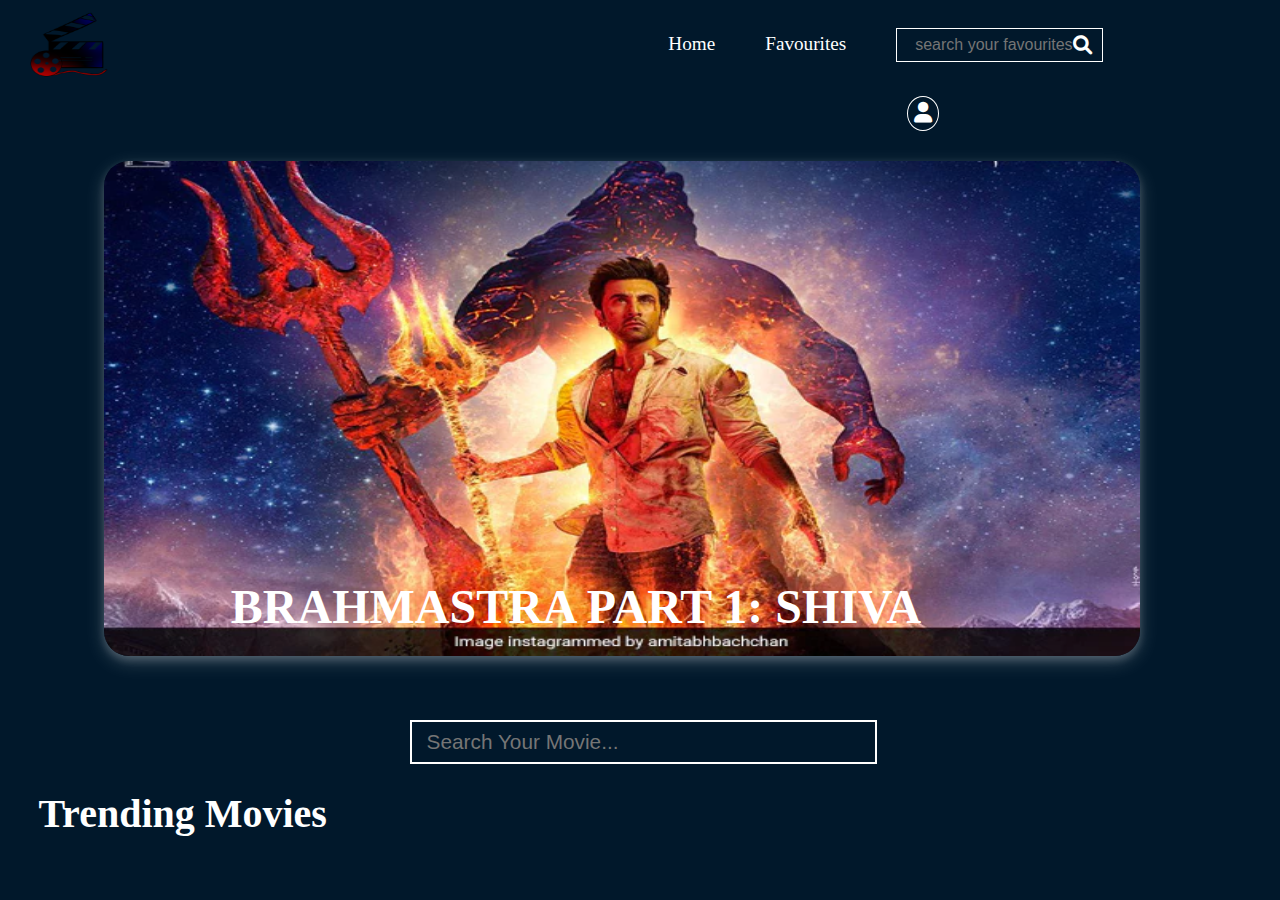
==== index.html @ 2eac6cf6 "Implemented the Favoutites v1.0" ====
<!DOCTYPE html>
<html lang="en">
<head>
    <meta charset="UTF-8">
    <meta name="viewport" content="width=device-width, initial-scale=1.0">
    <title>Home</title>
</head>

<link rel="stylesheet" href="/css/index.css">
<link rel="stylesheet" href="https://cdnjs.cloudflare.com/ajax/libs/font-awesome/6.0.0/css/all.min.css" integrity="sha384-..." crossorigin="anonymous">

<body>

    <!-- Nav bar -->
    <nav id="navbar">
        <div id="movie-logo">
            <img id="movie-logo-image" src="Images/movie_logo.png" alt="Loading..">
        </div>

        <ul id="nav_elements">
            <li><a href="/index.html">Home</a></li>
            <li><a href="/favourites.html" target="_blank">Favourites</a></li>
            <li>
                <input id="navbar_input" type="text" placeholder="search your favourites ..."> 
                <i id="search_icon_navbar" class="fas fa-search"></i>   
            </li>

            <li id="user_icon_navbar">
                <a href="">
                    <i class="fas fa-user"></i>
                </a>
            </li>

        </ul>

    </nav>

    <!-- Movie banner -->
    <div class="movie-banner">
        <img id="banner_poster" src="Images/brahmastra.webp" alt="">
        <h2 id="movie-name-banner">Brahmastra Part 1: SHIVA</h2>
    </div>

    <div id="search_movie_section">
        <input placeholder="Search Your Movie..." type="text" name="search" id="search_movie_input"
        onkeyup="searchMovie()"
        >
    </div>

    <h2 id="all_movies_heading">Trending Movies</h2>
    <section class="all-movies">
    </section>


    <script src="Javascript/index.js"></script>
</body>
</html>
---- css/index.css ----
*{
    margin: 0;
    padding: 0;
    /* border: 1px solid white; */
}

#navbar{
    /* background-color: rgb(20, 0, 53); */
    display: flex;
    padding-top: 8px;
    width: 90%;
}

body{
    background-color: rgb(1, 24, 43);
    /* overflow: hidden; */
}

#movie-logo-image{
    height: 85px;
    width: 105px;
    margin-left: 20px;
}

#nav_elements{
    margin-left: 45%;
    list-style: none;
    display: flex;
    flex-wrap: wrap;
    align-items: stretch;
    justify-content: space-around;
}

#nav_elements li{
    padding: 15px;
    font-size: 1.2rem;
    color: white;
    padding-top: 25px;
}

#nav_elements li a{
    color: white;
    text-decoration: none;
}

#nav_elements li a:hover{
    color: aqua;
}

#navbar_input{
    padding: 7px;
    padding-left: 18px;
    width: 180px;
    margin-top: -10%;
    background: transparent;
    border: 1px solid white;
    font-size: 1rem;
    color: white;
}

#search_icon_navbar{
    position: relative;
    left: -15%;
    top: 2px;
    color: rgb(255, 255, 255);
}

#user_icon_navbar a i{
    font-size: 1.3rem;
    margin-top: -7%;
    color: rgb(255, 255, 255);
    margin-left: 4vw;
    border: 1px solid white;
    padding: 6px;
    border-radius: 50%;
}

#user_icon_navbar a i:hover{
    color: aqua;
}

/* Banner Section */

.movie-banner{
    margin-top: 15px;
    width: 90vw;
    height: 55vh;
}

.movie-banner img{
    width: 90%;
    margin-left: 9%;
    height: 100%;
    border-radius: 25px;
    box-shadow: 0 4px 8px 0 rgba(255, 255, 255, 0.2), 0 6px 20px 0 rgba(255, 255, 255, 0.19);
}

.addShadow{
    box-shadow: 0 4px 8px 0 rgba(255, 255, 255, 0.2), 0 6px 20px 0 rgba(255, 255, 255, 0.19);
}
.removeShadow{
    box-shadow: 0 ;
}

#movie-name-banner{
    margin-top: -7%;
    color: white;
    text-align: center;
    text-transform: uppercase;
    font-size: 3rem;
}

/* search movie section */
#search_movie_section{
    margin-top: 5%;
}

#search_movie_section input{
    width: 35%;
    height: 40px;
    margin-left: 32%;
    background-color: transparent;
    color: white;
    border: 2px solid white;
    padding-left: 15px;
    font-size: 1.3rem;
}


/* All Movies */

#all_movies_heading{
    color: white;
    font-size: 2.5rem;
    margin-top: 2%;
    margin-left:3%;
}

.all-movies{
    width: 90%;
    height: max-content;
    margin:auto;
    align-items: center;
    justify-content: center;
    display: flex;
    flex-wrap: wrap;
}

.movie-card{
    height: 65vh;
    width: 270px;
    margin: 45px;
    border: none;
    margin-bottom: 15px;
}

.image_card{
    height: 80%;
    width: 100%;
    border: 2px solid transparent;
    border-radius: 25px;
    cursor: pointer;
}

.image_card:hover{
    box-shadow: 0 4px 8px 0 rgba(255, 255, 255, 0.2), 0 6px 20px 0 rgba(255, 255, 255, 0.19);
}

.footer_card{
    display: flex;
    align-items: center;
    /* justify-content: space-evenly; */
}

.movie-card .footer_card i{
    font-size: 2.5rem;
    color: white;
    margin-top: -25px;
    border: none;
    background-color: transparent;
    cursor: pointer;
    transition: 0.4s ease-in-out;
}

.movie-card .footer_card i:hover{
    scale: 110%;
}

.movie-card .footer_card .favouriteIcon {
    color: red;
    margin-left: -4%;
}

.movie-card .footer_card .detailIcon{
    color: yellow;
    margin-left: 84%;
}

.movie-name{
    text-align: center;
    color: white;
}



/* style when no movie found */
.noMovieFound{
    margin-bottom: 15%;
    text-align: center;
    text-transform: uppercase;
}
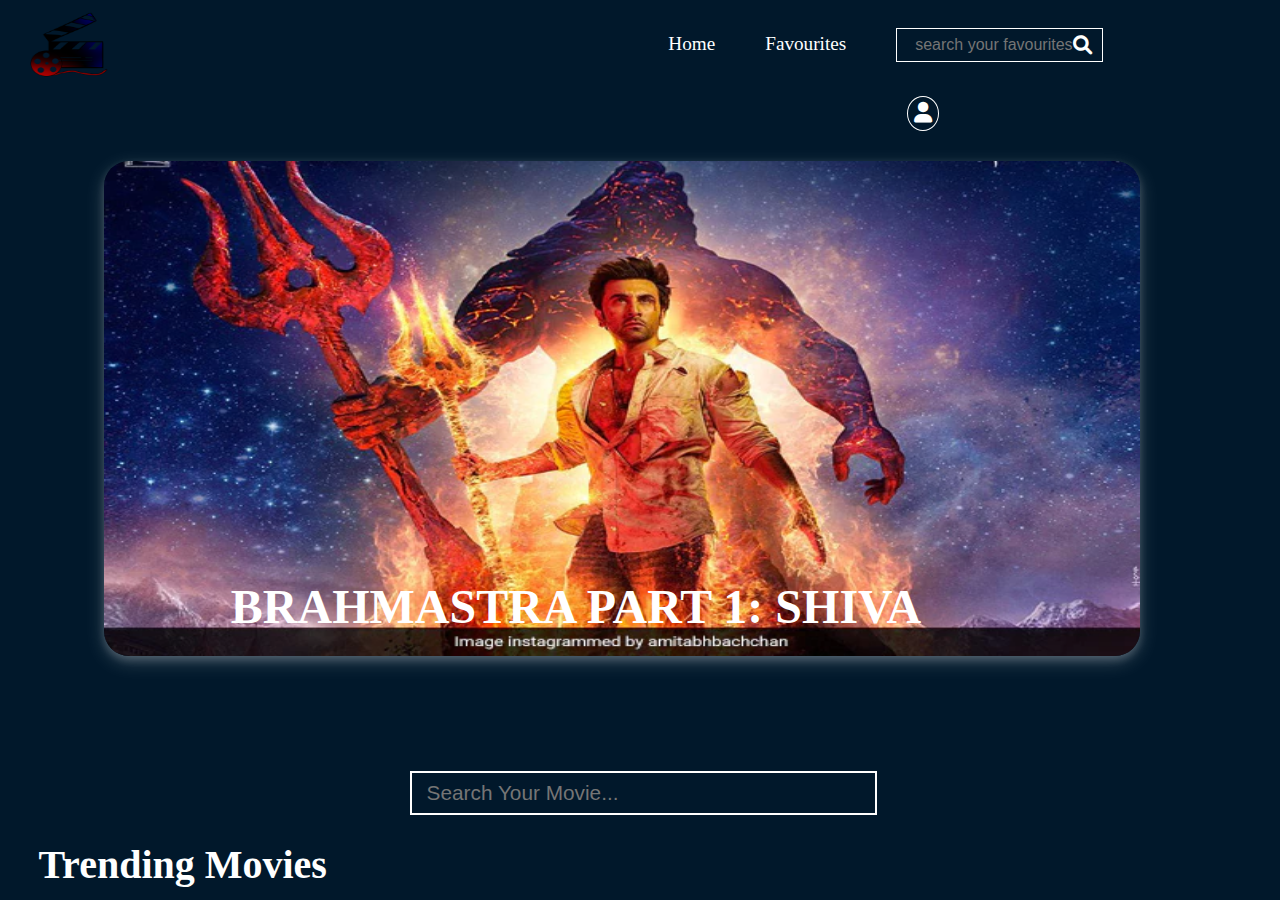
==== commit fc1bb707: "Fav Search feature" ====
--- a/index.html
+++ b/index.html
@@ -3,10 +3,11 @@
 <head>
     <meta charset="UTF-8">
     <meta name="viewport" content="width=device-width, initial-scale=1.0">
+    <meta http-equiv="Content-Security-Policy" content="upgrade-insecure-requests">
     <title>Home</title>
 </head>
 
-<link rel="stylesheet" href="/css/index.css">
+<link rel="stylesheet" href="css/index.css">
 <link rel="stylesheet" href="https://cdnjs.cloudflare.com/ajax/libs/font-awesome/6.0.0/css/all.min.css" integrity="sha384-..." crossorigin="anonymous">
 
 <body>
@@ -18,10 +19,10 @@
         </div>
 
         <ul id="nav_elements">
-            <li><a href="/index.html">Home</a></li>
-            <li><a href="/favourites.html" target="_blank">Favourites</a></li>
+            <li><a href="index.html">Home</a></li>
+            <li><a href="favourites.html" target="_blank">Favourites</a></li>
             <li>
-                <input id="navbar_input" type="text" placeholder="search your favourites ..."> 
+                <input id="navbar_input" type="text" placeholder="search your favourites ..." onkeyup="searchFavourites()"> 
                 <i id="search_icon_navbar" class="fas fa-search"></i>   
             </li>
 
@@ -34,6 +35,11 @@
         </ul>
 
     </nav>
+
+    <Element class="displayFavoutrites" >
+        <ul id="list-box-fav">
+        </ul>
+    </Element>
 
     <!-- Movie banner -->
     <div class="movie-banner">
--- a/css/index.css
+++ b/css/index.css
@@ -85,6 +85,8 @@
     margin-top: 15px;
     width: 90vw;
     height: 55vh;
+    /* position: absolute;
+    top: 15%; */
 }
 
 .movie-banner img{
@@ -124,6 +126,7 @@
     border: 2px solid white;
     padding-left: 15px;
     font-size: 1.3rem;
+    margin-top: 4%;
 }
 
 
@@ -187,7 +190,12 @@
 }
 
 .movie-card .footer_card .favouriteIcon {
-    color: red;
+    color: rgb(255, 255, 255);
+    margin-left: -4%;
+}
+
+.movie-card .footer_card .favouriteIconLiked {
+    color: rgb(255, 0, 0);
     margin-left: -4%;
 }
 
@@ -201,6 +209,10 @@
     color: white;
 }
 
+.increaseWidth{
+    scale: 105% !important;
+    margin-left: -8%;
+}
 
 
 /* style when no movie found */
@@ -208,4 +220,41 @@
     margin-bottom: 15%;
     text-align: center;
     text-transform: uppercase;
+}
+
+
+
+/* Favourites Box */
+
+::-webkit-scrollbar{
+    display: none;
+}
+#list-box-fav{
+    height: 200px;
+    overflow-y: scroll;
+}
+.displayFavoutrites{
+    position: absolute;
+    left: 62%;
+    top: 13%;
+    height: 25vh;
+    /* overflow-y: scroll; */
+}
+
+.displayFavoutrites .box{
+    width: 250px;
+    padding: 5px;
+    height: 45px;
+    border: none;
+    z-index: 2;
+    display: flex;
+    position: relative; 
+    /* left: 62%;  */
+    background-color: rgba(255, 255, 255, 0.267);
+    margin: 4px;
+}
+.displayFavoutrites .box img{
+    width: 20%;
+    height: 90%;
+    margin-right: 10px;
 }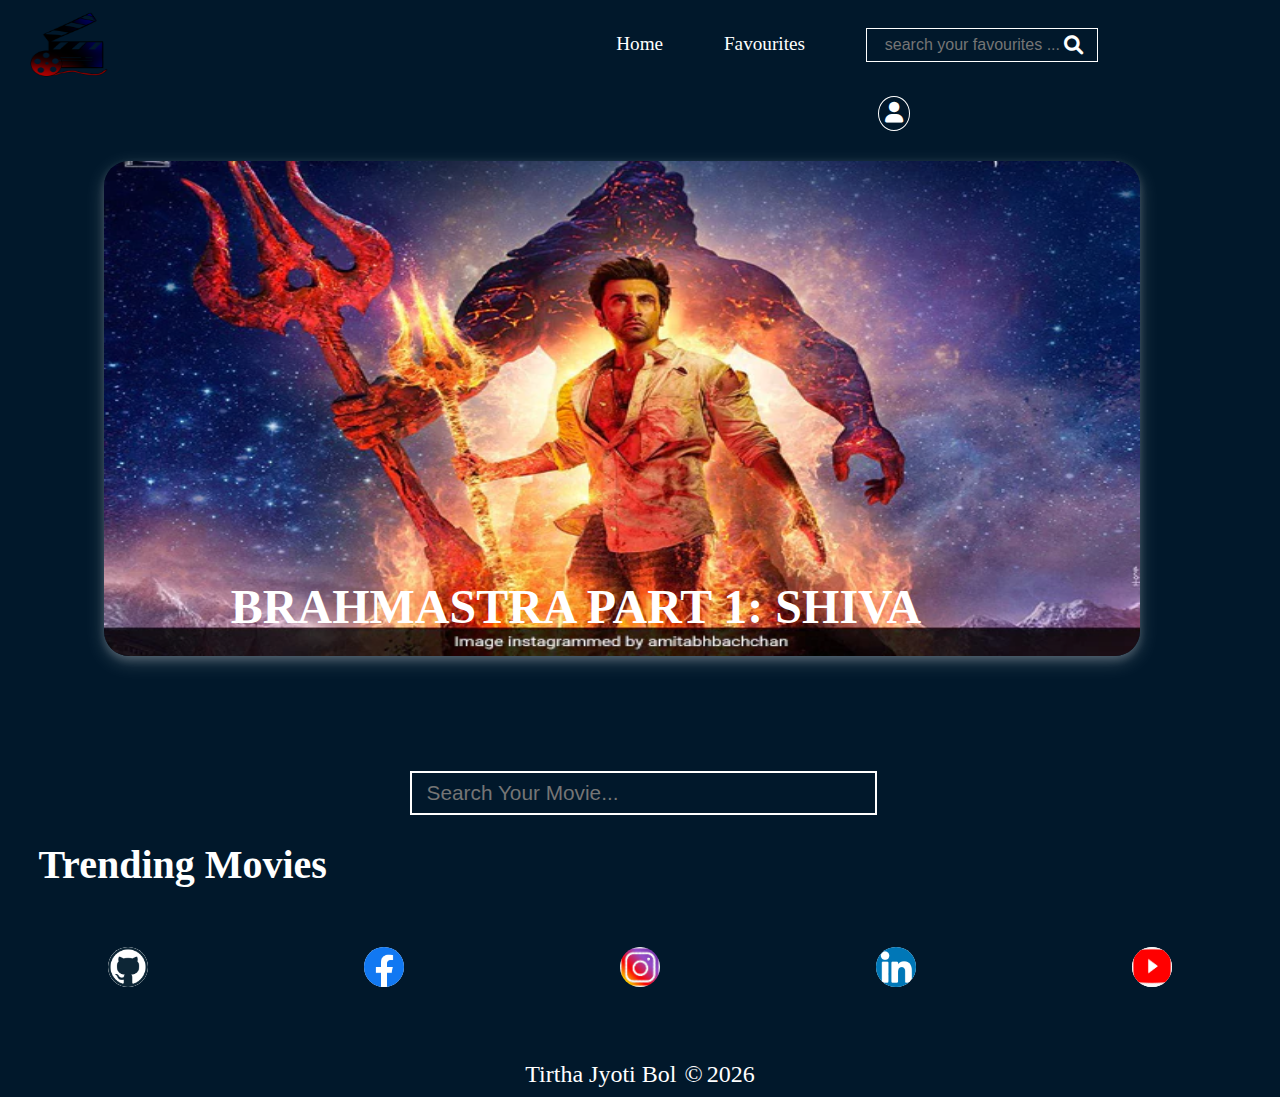
==== commit 883c6fc8: "Additional Footer" ====
--- a/index.html
+++ b/index.html
@@ -8,16 +8,33 @@
 </head>
 
 <link rel="stylesheet" href="css/index.css">
+<link rel="stylesheet" href="css/Laptop_mid.css">
 <link rel="stylesheet" href="https://cdnjs.cloudflare.com/ajax/libs/font-awesome/6.0.0/css/all.min.css" integrity="sha384-..." crossorigin="anonymous">
 
 <body>
+
+    <!-- Sidebar for mobile phones -->
+    <div id="hamburger-menu" class="ham_icon" style="display: none;">
+        <i class="fas fa-bars ham_icon icon_click" ></i>     
+    </div>
+    <sidebar id="sidebar" style="display: none">
+        <i class="fas fa-times cross_icon"></i>
+        <div id="sidebar_elements">
+            <li class="list-icon-content-sidebar"><a href="index.html">Home</a></li>
+             <li class="list-icon-content-sidebar"><a href="favourites.html" target="_blank">Favourites</a></li>
+        </div>
+    </sidebar>   
 
     <!-- Nav bar -->
     <nav id="navbar">
         <div id="movie-logo">
             <img id="movie-logo-image" src="Images/movie_logo.png" alt="Loading..">
         </div>
-
+        <!-- Nav Elements
+            : input
+            : tabs
+            : icon
+        -->
         <ul id="nav_elements">
             <li><a href="index.html">Home</a></li>
             <li><a href="favourites.html" target="_blank">Favourites</a></li>
@@ -36,6 +53,9 @@
 
     </nav>
 
+    <!-- 
+        box that shows searhed favourites
+     -->
     <Element class="displayFavoutrites" >
         <ul id="list-box-fav">
         </ul>
@@ -47,6 +67,10 @@
         <h2 id="movie-name-banner">Brahmastra Part 1: SHIVA</h2>
     </div>
 
+    <!-- 
+        search field for input by user
+        It shows recommended movies typed by user
+     -->
     <div id="search_movie_section">
         <input placeholder="Search Your Movie..." type="text" name="search" id="search_movie_input"
         onkeyup="searchMovie()"
@@ -54,9 +78,44 @@
     </div>
 
     <h2 id="all_movies_heading">Trending Movies</h2>
+
+    <!--
+         All the movies are displayed here
+        Dynamic display is through Javascrpit
+    -->
     <section class="all-movies">
     </section>
 
+    <Footer>
+        <div>
+            <a href="https://github.com/TirthaJyotiBol">
+                <img id="github" src="Images/github.png" alt="" srcset="">
+            </a>
+            <a href="https://www.facebook.com/tj.styles.925/">
+                <img id="facebook" src="Images/fb.png" alt="" srcset="">
+            </a>
+
+            <a href="https://www.instagram.com/tirtha_555/">
+                 <img id="instagram" src="Images/ig.png" alt="" srcset="">
+            </a>
+
+            <a href="https://www.linkedin.com/in/tirtha-jyoti-bol-6422591b7/">
+                <img id="linkedin" src="Images/linkedin.png" alt="" srcset="">
+            </a>
+
+            <a href="https://youtu.be/sML3eXdGRpg?si=4IwMY1uMj2mFQp35">
+                <img id="youtube" src="Images/yt.png" alt="" srcset="">
+            </a>
+
+        </div>
+
+
+        <Copyright>
+            <p>Tirtha Jyoti Bol </p>
+             <p id="trade">©</p> 
+             <p id="date"></p>
+        </Copyright>
+    </Footer>
 
     <script src="Javascript/index.js"></script>
 </body>
--- a/css/index.css
+++ b/css/index.css
@@ -13,7 +13,6 @@
 
 body{
     background-color: rgb(1, 24, 43);
-    /* overflow: hidden; */
 }
 
 #movie-logo-image{
@@ -23,7 +22,7 @@
 }
 
 #nav_elements{
-    margin-left: 45%;
+    margin-left: 40%;
     list-style: none;
     display: flex;
     flex-wrap: wrap;
@@ -41,16 +40,17 @@
 #nav_elements li a{
     color: white;
     text-decoration: none;
+    transition: 0.8s ease-in-out;
 }
 
 #nav_elements li a:hover{
-    color: aqua;
+    color: rgb(255, 230, 4);
 }
 
 #navbar_input{
     padding: 7px;
     padding-left: 18px;
-    width: 180px;
+    width: 205px;
     margin-top: -10%;
     background: transparent;
     border: 1px solid white;
@@ -243,18 +243,70 @@
 
 .displayFavoutrites .box{
     width: 250px;
-    padding: 5px;
+    padding: 10px;
     height: 45px;
     border: none;
     z-index: 2;
+    cursor: pointer;
     display: flex;
     position: relative; 
+    color: white;
     /* left: 62%;  */
-    background-color: rgba(255, 255, 255, 0.267);
+    background-color: rgba(0, 0, 0, 0.425);
     margin: 4px;
+}
+
+.displayFavoutrites .box:hover{
+    background-color: rgba(255, 255, 255, 0.753);
 }
 .displayFavoutrites .box img{
     width: 20%;
     height: 90%;
     margin-right: 10px;
+}
+
+
+/* footer */
+Footer{
+    height: 20vh;
+    width: 100%;
+}
+
+Footer div{
+    height: 90%;
+    display: flex;
+    justify-content: space-around;
+    align-items: center;
+}
+
+Footer img{
+    height: 40px;
+    width: 40px;
+    background-color: white;
+    border-radius: 50%;
+}
+
+Footer img:hover{
+    scale: 120%;
+    cursor: pointer;
+    opacity: 80%;
+}
+
+Copyright{
+    color: white;
+    height: 45px;
+    display: flex;
+    font-size: 1.5rem;
+    margin-top: 2px;
+    text-align: center;
+    align-items: center;
+    justify-content: center;
+}
+
+#trade{
+    margin-left: 8px;
+    color: rgb(255, 255, 255);
+}
+#date{
+    margin-left: 4px;
 }--- a/css/Laptop_mid.css
+++ b/css/Laptop_mid.css
@@ -0,0 +1,376 @@
+@media only screen and (max-width: 1024px) {
+    #navbar {
+        width: 90%;
+    }
+    #nav_elements {
+        margin-left: 27%;
+    }
+    #movie-name-banner {
+        margin-top: -13%;
+        margin-left: 7%;
+        font-size: 4rem;
+    }
+
+    #search_movie_section input {
+        width: 50%;
+        height: 51px;
+        margin-left: 26%;
+    }
+
+    #clear_favourites {
+        color: red;
+        padding: 15px;
+        margin-left: 40%;
+    }
+}
+
+
+@media only screen and (max-width: 768px){
+    #navbar {
+        width: 100%;
+    }
+    #nav_elements {
+        margin-left: 3%;
+    }
+    #navbar_input {
+        width: 256px;
+    }
+    .movie-banner img {
+        width: 101%;
+        margin-left: 5%;
+    }
+    #movie-name-banner {
+        margin-top: -39%;
+        margin-left: 12%;
+        font-size: 2rem;
+    }
+
+    #search_movie_section input {
+        height: 37px;
+    }
+
+    #all_movies_heading {
+        font-size: 2rem;
+        margin-top: 4%;
+        text-align: center;
+        text-transform: uppercase;
+    }
+
+    .movie-card {
+        height: 52vh;
+        width: 167px;
+        margin: 24px;
+        margin-bottom: 8px;
+    }
+
+    .movie-card .footer_card i {
+        font-size: 27px;
+        margin-top: -40px;
+    }
+
+    .movie-card .footer_card .detailIcon {
+        color: yellow;
+        margin-left: 76%;
+    }
+
+    .movie-name {
+        font-size: 11px;
+    }
+
+    .displayFavoutrites {
+        left: 45%;
+    }
+
+    #main_section_display_movies img {
+        width: 44%;
+        height: 400px;
+        box-shadow: 0 4px 8px 0 rgba(255, 255, 255, 0.2), 0 6px 20px 0 rgba(255, 255, 255, 0.19);
+    }
+
+    #clear_favourites {
+        color: red;
+        padding: 15px;
+        margin-left: 36%;
+    }
+
+}
+
+@media only screen and (max-width: 425px){
+
+    .movie-card .footer_card i:hover{
+        scale: none;
+    }
+
+    .movie-card .footer_card .favouriteIcon {
+        color: rgb(255, 255, 255);
+        margin-left: 0%;
+    }
+    
+    .movie-card .footer_card .favouriteIconLiked {
+        color: rgb(255, 0, 0);
+        margin-left: -0%;
+    }
+    
+
+    
+    .ham_icon{
+        display: block;
+    }
+
+    /* sidebar */
+    sidebar#sidebar {
+        height: 100vh;
+        width: 100vw;
+        background: #000000de;
+        position: absolute;
+        top: 0;
+        transition: 2s ease-in-out;
+    }
+
+    .cross_icon {
+        color: white;
+        font-size: 3rem;
+        margin: 13px;
+        transition: 2s ease-in-out;
+    }
+
+    #sidebar_elements {
+        color: white;
+        list-style: none;
+        font-size: 2.5rem;
+        text-align: center;
+        margin-top: 31%;
+    }
+
+    #sidebar_elements li a{
+        color: white;
+        text-decoration: none;
+        text-transform: uppercase;
+    }
+
+    li.list-icon-content-sidebar {
+        margin-top: 20%;
+    }
+
+
+    #navbar {
+        display: none;
+    }
+
+    .movie-banner {
+        margin-left: -20px;
+        margin-top: -5px;
+        width: 100%;
+        height: 87vh;
+        border: none;
+        border-radius: 0;
+    }
+
+    .movie-banner img {
+        width: 104%;
+        margin-left: 0;
+        height: 102%;
+        border-radius:0;
+        box-shadow: 0 4px 8px 0 rgba(255, 255, 255, 0.2), 0 6px 20px 0 rgba(255, 255, 255, 0.19);
+    }
+
+    #search_movie_section input {
+        height: 31px;
+        width: 87%;
+        font-size: 1rem;
+        margin-left: 19px;
+    }
+
+    #movie-name-banner {
+        margin-top: -106%;
+        margin-left: 18%;
+        font-size: 24px;
+    }
+
+
+    #all_movies_heading {
+        font-size: 43px;
+        margin-top: 10%;
+    }
+
+    .all-movies {
+        width: 100%;
+    }
+    /* .movie-card {
+        height: 24vh;
+        width: 82px;
+        margin: 24px;
+        margin-bottom: 38px;
+    } */
+
+    .movie-card {
+        height: 64vh;
+        width: 100%;
+        margin: 24px;
+        margin-bottom: 1px;
+    }
+
+    .movie-card .footer_card i {
+        font-size: 32px;
+        margin-top: -30px;
+    }
+
+    .movie-name {
+        font-size: 20px;
+    }
+
+    .movie-card .footer_card .favouriteIcon {
+        color: rgb(255, 255, 255);
+        margin-left: 2px;
+    }
+    .movie-card .footer_card .detailIcon {
+        color: yellow;
+        margin-left: 83%;
+    }
+
+
+    /* Display Movie */
+    #main_section_display_movies {
+        width: 95vw;
+        margin: 3%;
+        margin-top: 8%;
+        display: flex;
+        flex-direction: column;
+        flex-wrap: wrap;
+        align-items: center;
+        justify-content: center;
+    }
+
+    #movie-name {
+        padding-top: 21%;
+    }
+
+    #main_section_display_movies img {
+        width: 100%;
+        height: 332px;
+        border-radius: 25px;
+    }
+
+    .details {
+        width: 91%;
+        font-size: 1.4rem;
+        margin-left: 0;
+        padding-left: 3px;
+        border: none;
+        margin-bottom: 6%;
+        margin-top: 3%;
+        justify-content: center;
+        align-items: center;
+    }
+
+    #plot {
+        font-size: 13px;
+    }
+
+    .rating-box {
+        width: 74px;
+        height: 84px;
+        font-size: 8px;
+        padding: 13px;
+        margin: 8px;
+    }
+
+    .rated-value {
+        font-size: 15px;
+        display: flex;
+        flex-direction: column-reverse;
+        color: yellow;
+        align-items: center;
+    }
+
+    #movie-name {
+        font-size: 2rem;
+    }
+
+    .ham_icon {
+        font-family: "Font Awesome 6 Free";
+        font-weight: 900;
+        color: white;
+        font-size: 3rem;
+        margin: 8px;
+        display: block !important;
+        position: absolute;
+    }
+
+    #sidebar_elementsli > li{
+        margin-bottom: 44px;
+    }
+
+    /* Favourites section */
+    #clear_favourites {
+        padding: 15px;
+        margin-left: 26%;
+    }
+
+}
+
+/* Small Mobile phones */
+@media only screen and (max-width:375px) {
+    #movie-name-banner {
+        margin-top: -112%;
+        margin-left: 18%;
+        font-size: 20px;
+    }
+
+    #movie-name {
+        font-size: 21px;
+    }
+
+    /* Favourites Section  */
+    #clear_favourites {
+        padding: 15px;
+        margin-left: 21%;
+    }
+}
+
+
+/* extra small device */
+@media only screen and (max-width:320px) {
+
+    .movie-banner img {
+        width: 106%;
+    }
+
+    #movie-name-banner {
+        margin-top: -127%;
+    }
+
+    #movie-name {
+        font-size: 21px;
+    }
+
+    #search_movie_section input {
+        width: 87%;
+        margin-left: 13px;
+        margin-top: 51px;
+    }
+
+    #all_movies_heading {
+        font-size: 29px;
+        margin-top: 10%;
+        margin-bottom: 9%;
+    }
+
+    .movie-card .footer_card .detailIcon {
+        color: rgb(255, 230, 0);
+        margin-left: -51%;
+        margin-left: 78%;
+    }
+
+    .movie-card .footer_card .favouriteIcon {
+        color: rgb(0 255 116);
+        margin-left: 2px;
+    }
+
+    /* Favourites */
+    #clear_favourites {
+        padding: 15px;
+        margin-left: 15%;
+    }
+
+}